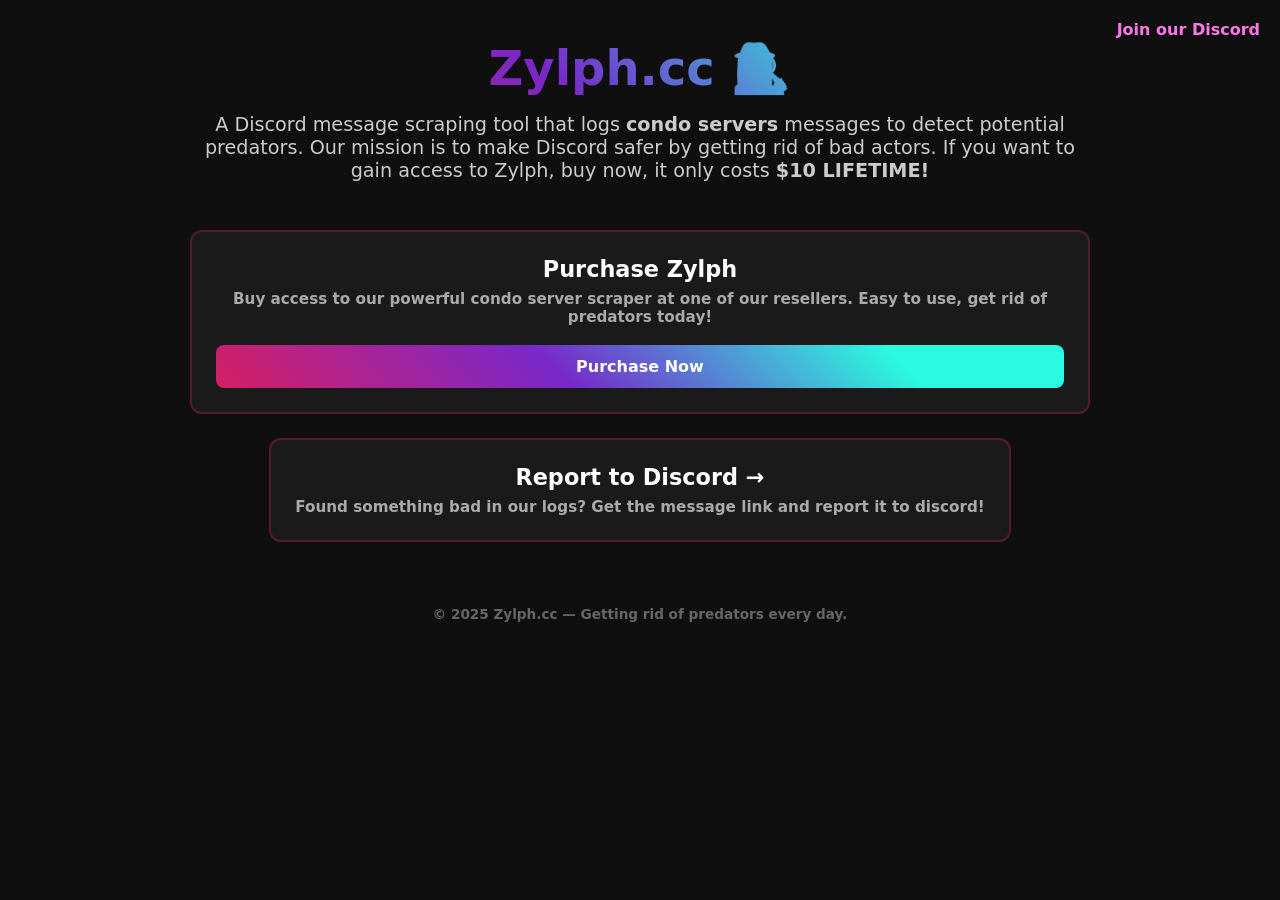
==== index.html @ 2b791f8a "Update index.html" ====
<!DOCTYPE html>
<html lang="en">
<head>
  <meta charset="UTF-8" />
  <meta name="viewport" content="width=device-width" />
  <title>Home | Zylph.cc</title>

  <meta property="og:title" content="Zylph.cc | Best Discod Message Logger" />
  <meta property="og:description" content="Zylph scans Discord condo servers to identify and report predatory behavior. Helping keep Discord safer—automatically." />
  <meta property="og:type" content="website" />
  <meta property="og:url" content="https:/zylph.cc/" />
  <meta property="og:site_name" content="Zylph.cc" />
  <meta name="twitter:card" content="summary_large_image" />
  <meta name="twitter:title" content="Zylph.cc | Discord Condo Scraper" />
  <meta name="twitter:description" content="Scan. Detect. Report. Zylph.cc helps expose predators in Discord condo servers through automatic scraping and reporting." />
  <meta name="keywords" content="Discord scraper, condo servers, predator reporting, automated moderation, Zylph.cc, Discord safety" />
  <link rel="icon" type="image/svg+xml" href="https://cdn.discordapp.com/attachments/1362454993210310678/1362914149453004820/Screenshot_2025-04-18-23-22-01-194_org.kustom.widget.png?ex=68042036&is=6802ceb6&hm=c8193f18a4aa3f1076fa832dd8bd4eb4b43043cda9d1a20a3e9e97e87f32b4a6&" />

  <style>
    :root {
      --accent: 214, 31, 99;
      --accent-gradient: linear-gradient(45deg, rgb(var(--accent)), #7928ca 40%, #2afadf 80%);
    }

    html {
      font-family: system-ui, sans-serif;
      background-color: #0f0f0f;
      color: #fff;
    }

    main {
      margin: auto;
      padding: 2rem;
      max-width: 900px;
      text-align: center;
    }

    .logo {
      max-width: 120px;
      margin: 0 auto 1rem auto;
    }

    .logo img {
      width: 100%;
      height: auto;
      border-radius: 12px;
    }

    h1 {
      font-size: 3rem;
      font-weight: 900;
      margin: 0;
      background-image: var(--accent-gradient);
      -webkit-background-clip: text;
      -webkit-text-fill-color: transparent;
    }

    .description {
      margin-top: 1rem;
      font-size: 1.2rem;
      color: #ccc;
    }

    .link-card-grid {
      display: flex;
      flex-wrap: wrap;
      gap: 1.5rem;
      margin-top: 3rem;
      list-style: none;
      padding: 0;
      justify-content: center;
    }

    .link-card {
      display: flex;
      flex-direction: column;
      justify-content: space-between;
      flex: 1 1 280px;
      background-color: #1a1a1a;
      border: 2px solid rgba(var(--accent), 0.3);
      border-radius: 12px;
      padding: 1.5rem;
      text-decoration: none;
      color: white;
      transition: border 0.3s, background-color 0.3s;
    }

    .link-card:hover {
      border-color: rgb(var(--accent));
      background-color: rgba(var(--accent), 0.05);
    }

    .link-card h2 {
      margin-top: 0;
      font-size: 1.4rem;
      margin-bottom: 0.5rem;
      color: #fff;
    }

    .link-card p {
      font-size: 0.95rem;
      color: #aaa;
      margin: 0;
    }

    .purchase-btn {
      display: inline-block;
      margin-top: 1.2rem;
      background: var(--accent-gradient);
      color: #fff;
      padding: 0.75rem 1.25rem;
      border-radius: 8px;
      text-align: center;
      font-weight: bold;
      text-decoration: none;
      transition: opacity 0.2s ease;
    }

    .purchase-btn:hover {
      opacity: 0.85;
    }

    footer {
      text-align: center;
      margin-top: 4rem;
      color: #666;
      font-size: 0.85rem;
    }
	.discord-top {
  position: absolute;
  top: 20px;
  right: 20px;
  font-weight: bold;
  color: #ff77e9;
  text-decoration: none;
}

.discord-top:hover {
  text-decoration: underline;
}

.discord-footer {
  display: inline-block;
  margin-left: 1rem;
  color: #ff77e9;
  text-decoration: none;
}

.discord-footer:hover {
  text-decoration: underline;
}
#loader {
  position: fixed;
  inset: 0;
  background-color: #0f0f0f;
  display: flex;
  justify-content: center;
  align-items: center;
  z-index: 9999;
  transition: opacity 0.5s ease, visibility 0.5s ease;
}

.loader-ring {
  position: relative;
  width: 120px;
  height: 120px;
  border: 4px solid transparent;
  border-top: 4px solid rgb(var(--accent));
  border-radius: 50%;
  animation: spin 1s linear infinite;
  box-shadow: 0 0 15px rgb(var(--accent));
}

.loader-ring::after {
  content: '';
  position: absolute;
  inset: 6px;
  border-radius: 50%;
  background-color: #0f0f0f;
}

.loader-text {
  position: absolute;
  width: 100%;
  text-align: center;
  top: 50%;
  left: 50%;
  transform: translate(-50%, -50%);
  font-family: 'Segoe UI', sans-serif;
  font-weight: bold;
  color: rgb(var(--accent));
  font-size: 1.4rem;
  text-shadow: 0 0 10px rgb(var(--accent)), 0 0 20px rgb(var(--accent));
}

@keyframes spin {
  0% { transform: rotate(0deg); }
  100% { transform: rotate(360deg); }
}


  </style>

</head>
<body>
<div id="loader">
  <div class="loader-ring">
    <span class="loader-text">Zylph</span>
  </div>
</div>




<a href="https://discord.gg/kyEuhn7ejC" class="discord-top" target="_blank">Join our Discord</a>

  <main>

    <h1>Zylph.cc 🕵️‍♀️</h1>
    <p class="description">
      A Discord message scraping tool that logs <strong>condo servers</strong> messages to detect potential predators. Our mission is to make Discord safer by getting rid of bad actors. If you want to gain access to Zylph, buy now, it only costs <strong>$10 LIFETIME!<strong>
    </p>

    <ul class="link-card-grid">
      <li>
        <div class="link-card">
          <div>
            <h2>Purchase Zylph</h2>
            <p>Buy access to our powerful condo server scraper at one of our resellers. Easy to use, get rid of predators today!</p>
          </div>
          <a href="https://zylph.cc" class="purchase-btn" target="_blank">Purchase Now</a>
        </div>
      </li>
      <li>
        <a href="https://discord.com/safety" class="link-card" target="_blank">
          <h2>Report to Discord &rarr;</h2>
          <p>Found something bad in our logs? Get the message link and report it to discord!</p>
        </a>
      </li>
    </ul>

    <footer>
      &copy; 2025 Zylph.cc — Getting rid of predators every day. 
    </footer>
  </main>
  <script>
  window.addEventListener("load", () => {
    const loader = document.getElementById("loader");
    loader.style.opacity = "0";
    loader.style.visibility = "hidden";
    setTimeout(() => loader.remove(), 500);
  });
</script>

</body>
</html>
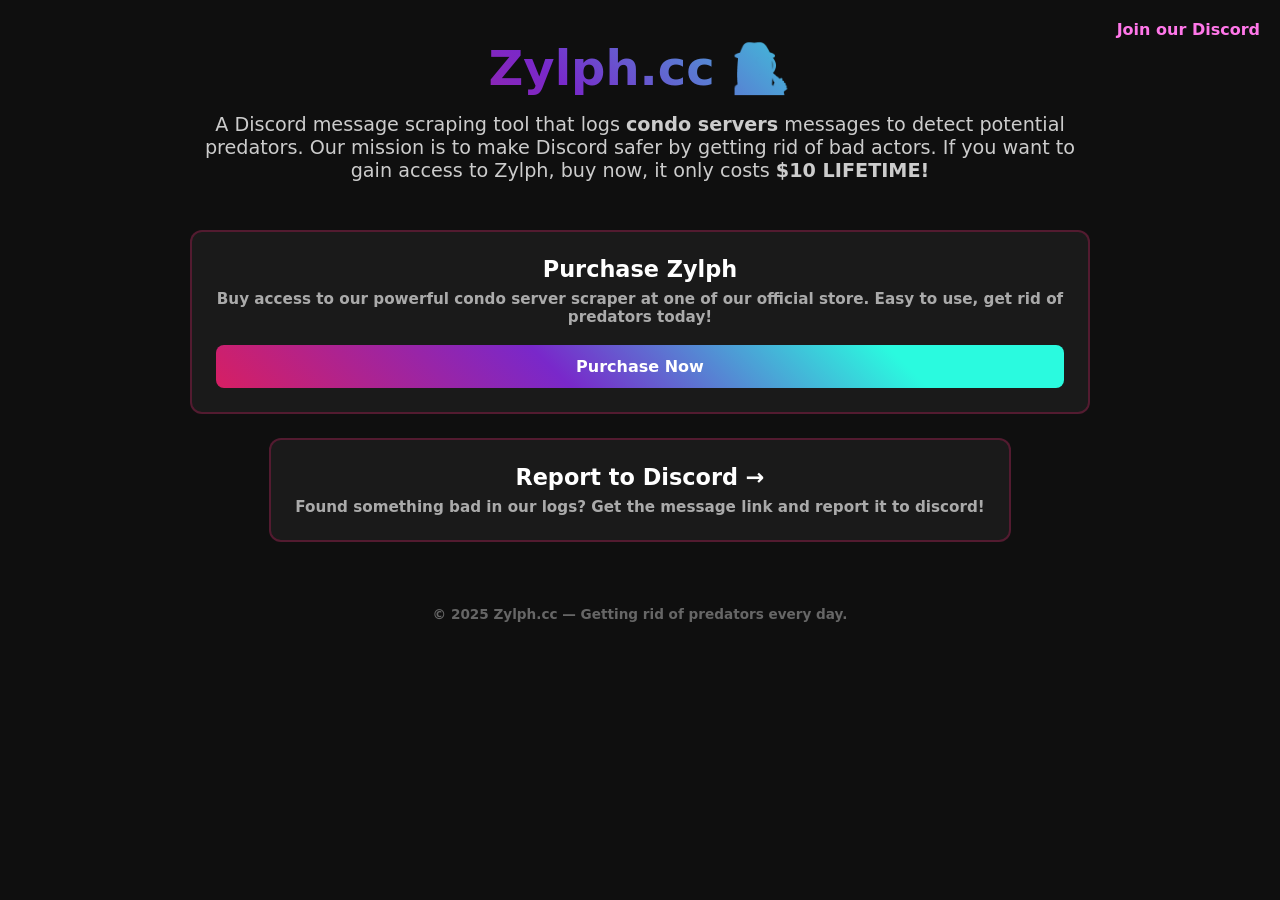
==== commit 0d882006: "Update index.html" ====
--- a/index.html
+++ b/index.html
@@ -5,7 +5,8 @@
   <meta name="viewport" content="width=device-width" />
   <title>Home | Zylph.cc</title>
 
-  <meta property="og:title" content="Zylph.cc | Best Discod Message Logger" />
+
+  <meta property="og:title" content="Zylph.cc | Best Discord Condo Message Logger" />
   <meta property="og:description" content="Zylph scans Discord condo servers to identify and report predatory behavior. Helping keep Discord safer—automatically." />
   <meta property="og:type" content="website" />
   <meta property="og:url" content="https:/zylph.cc/" />
@@ -226,7 +227,7 @@
         <div class="link-card">
           <div>
             <h2>Purchase Zylph</h2>
-            <p>Buy access to our powerful condo server scraper at one of our resellers. Easy to use, get rid of predators today!</p>
+            <p>Buy access to our powerful condo server scraper at one of our official store. Easy to use, get rid of predators today!</p>
           </div>
           <a href="https://zylph.cc" class="purchase-btn" target="_blank">Purchase Now</a>
         </div>
